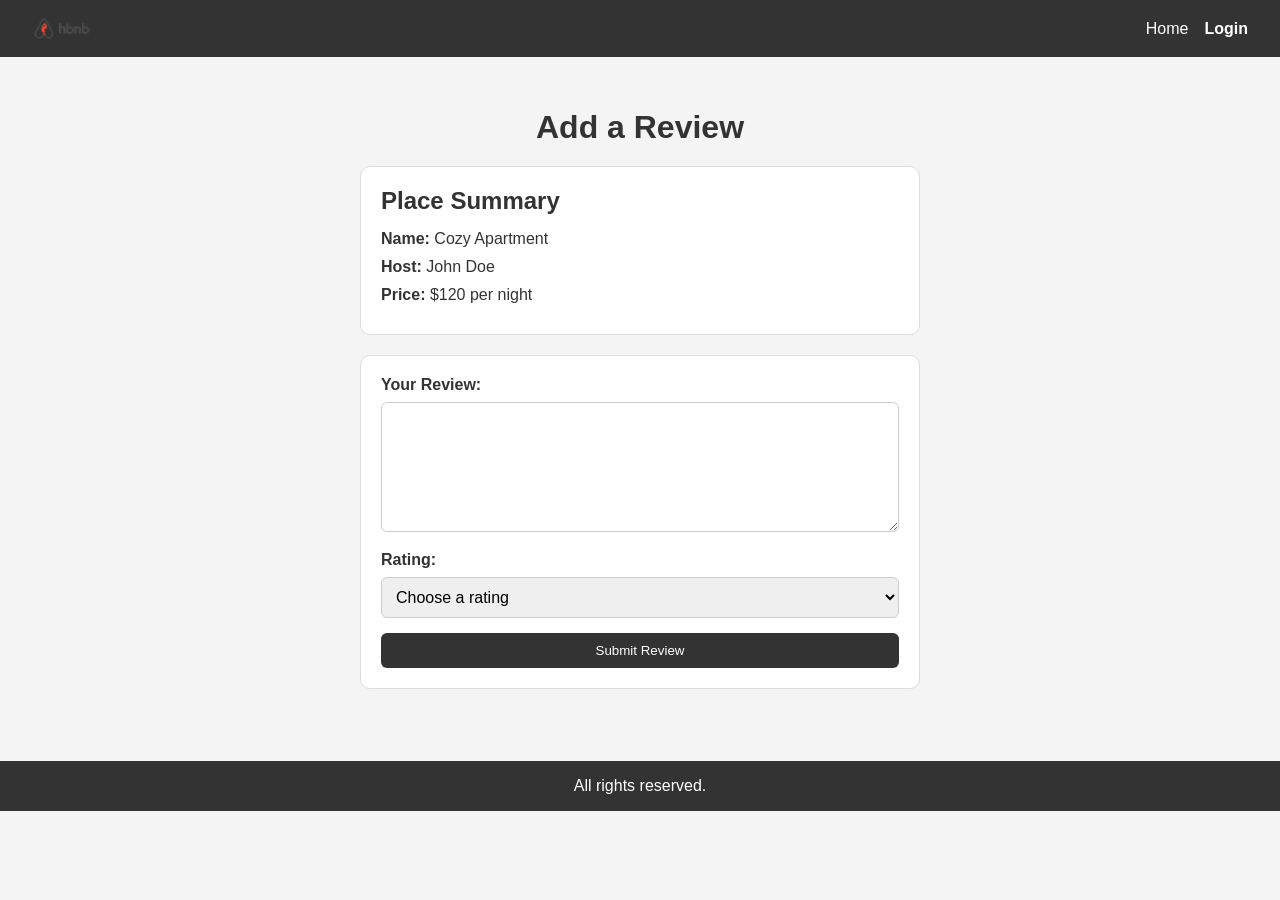
==== part4/add_review.html @ a87a8fbd "add: add_review modifications and favicon" ====
<!doctype html>
<html lang="en">

<head>
  <meta charset="UTF-8">
  <meta name="viewport" content="width=device-width, initial-scale=1.0">
  <title>Add Review</title>
  <link rel="icon" type="image/png" href="hbnb/images/icon.png">
  <link rel="stylesheet" href="styles.css">
</head>

<body>
  <header>
    <img src="hbnb/images/logo.png" alt="Application logo" class="logo">
    <nav>
      <a href="index.html">Home</a>
      <a href="login.html" class="login-button">Login</a>
    </nav>
  </header>

  <main>
    <div class="review-container">
      <h1>Add a Review</h1>

      <section class="place-summary">
        <h2>Place Summary</h2>
        <p><strong>Name:</strong> Cozy Apartment</p>
        <p><strong>Host:</strong> John Doe</p>
        <p><strong>Price:</strong> $120 per night</p>
      </section>

      <form id="review-form" class="review-form">
        <label for="review">Your Review:</label>
        <textarea id="review" name="review" rows="6" required></textarea>

        <label for="rating">Rating:</label>
        <select id="rating" name="rating" required>
          <option value="" selected disabled>Choose a rating</option>
          <option value="1">1</option>
          <option value="2">2</option>
          <option value="3">3</option>
          <option value="4">4</option>
          <option value="5">5</option>
        </select>

        <button type="submit">Submit Review</button>
      </form>
    </div>
  </main>

  <footer>
    <p>All rights reserved.</p>
  </footer>

  <script src="scripts.js"></script>
</body>

</html>
---- part4/styles.css ----
* {
  box-sizing: border-box;
  margin: 0;
  padding: 0;
  font-family: Arial, sans-serif;
}

body {
  background-color: #f4f4f4;
  color: #333;
  min-height: 100vh;
}

header {
  background-color: #333;
  color: #fff;
  padding: 1rem 2rem;
  display: flex;
  align-items: center;
  justify-content: space-between;
}

.logo {
  display: block;
  width: 60px;
  height: auto;
}

nav {
  display: flex;
  align-items: center;
  gap: 1rem;
}

nav a {
  color: #fff;
  text-decoration: none;
}

.login-button {
  color: #fff;
  text-decoration: none;
  font-weight: bold;
}

main {
  padding: 2rem;
}

footer {
  background-color: #333;
  color: #fff;
  padding: 1rem;
  text-align: center;
}

/* Cards already required by the subject */
.place-card,
.review-card {
  margin: 20px;
  padding: 10px;
  border: 1px solid #ddd;
  border-radius: 10px;
  background-color: #fff;
}

/* Optional shared button style */
.details-button,
button {
  display: inline-block;
  padding: 10px 16px;
  border: none;
  border-radius: 6px;
  background-color: #333;
  color: #fff;
  text-decoration: none;
  cursor: pointer;
}

/* Add Review page */
.review-container {
  max-width: 600px;
  margin: 0 auto;
  padding: 20px;
}

.review-container h1 {
  margin-bottom: 20px;
  text-align: center;
}

.place-summary,
.review-form {
  background-color: #fff;
  border: 1px solid #ddd;
  border-radius: 10px;
  padding: 20px;
  margin-bottom: 20px;
}

.place-summary h2 {
  margin-bottom: 15px;
}

.place-summary p {
  margin-bottom: 10px;
}

.review-form label {
  display: block;
  margin-bottom: 8px;
  font-weight: bold;
}

.review-form textarea,
.review-form select {
  width: 100%;
  padding: 10px;
  margin-bottom: 15px;
  border: 1px solid #ccc;
  border-radius: 6px;
  font-size: 1rem;
}

.review-form textarea {
  resize: vertical;
  min-height: 120px;
}

.review-form button {
  width: 100%;
}
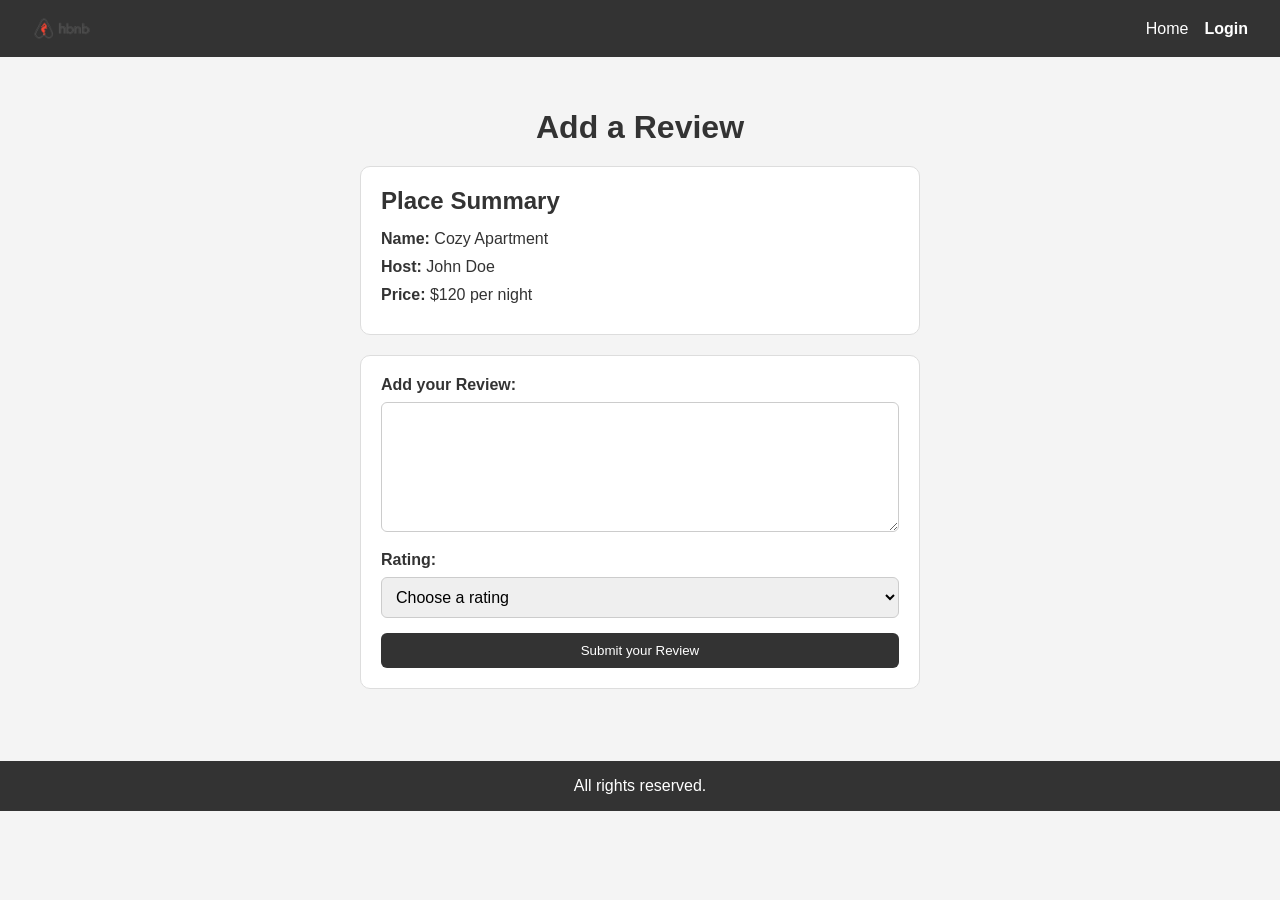
==== commit f5b37d30: "add: change some placeholders for the login" ====
--- a/part4/add_review.html
+++ b/part4/add_review.html
@@ -30,7 +30,7 @@
       </section>
 
       <form id="review-form" class="review-form">
-        <label for="review">Your Review:</label>
+        <label for="review">Add your Review:</label>
         <textarea id="review" name="review" rows="6" required></textarea>
 
         <label for="rating">Rating:</label>
@@ -43,7 +43,7 @@
           <option value="5">5</option>
         </select>
 
-        <button type="submit">Submit Review</button>
+        <button type="submit">Submit your Review</button>
       </form>
     </div>
   </main>
--- a/part4/styles.css
+++ b/part4/styles.css
@@ -66,13 +66,14 @@
 
 /* Optional shared button style */
 .details-button,
-button {
+button,
+.add-review {
   display: inline-block;
   padding: 10px 16px;
   border: none;
   border-radius: 6px;
   background-color: #333;
-  color: #fff;
+  color: #ffffff;
   text-decoration: none;
   cursor: pointer;
 }
